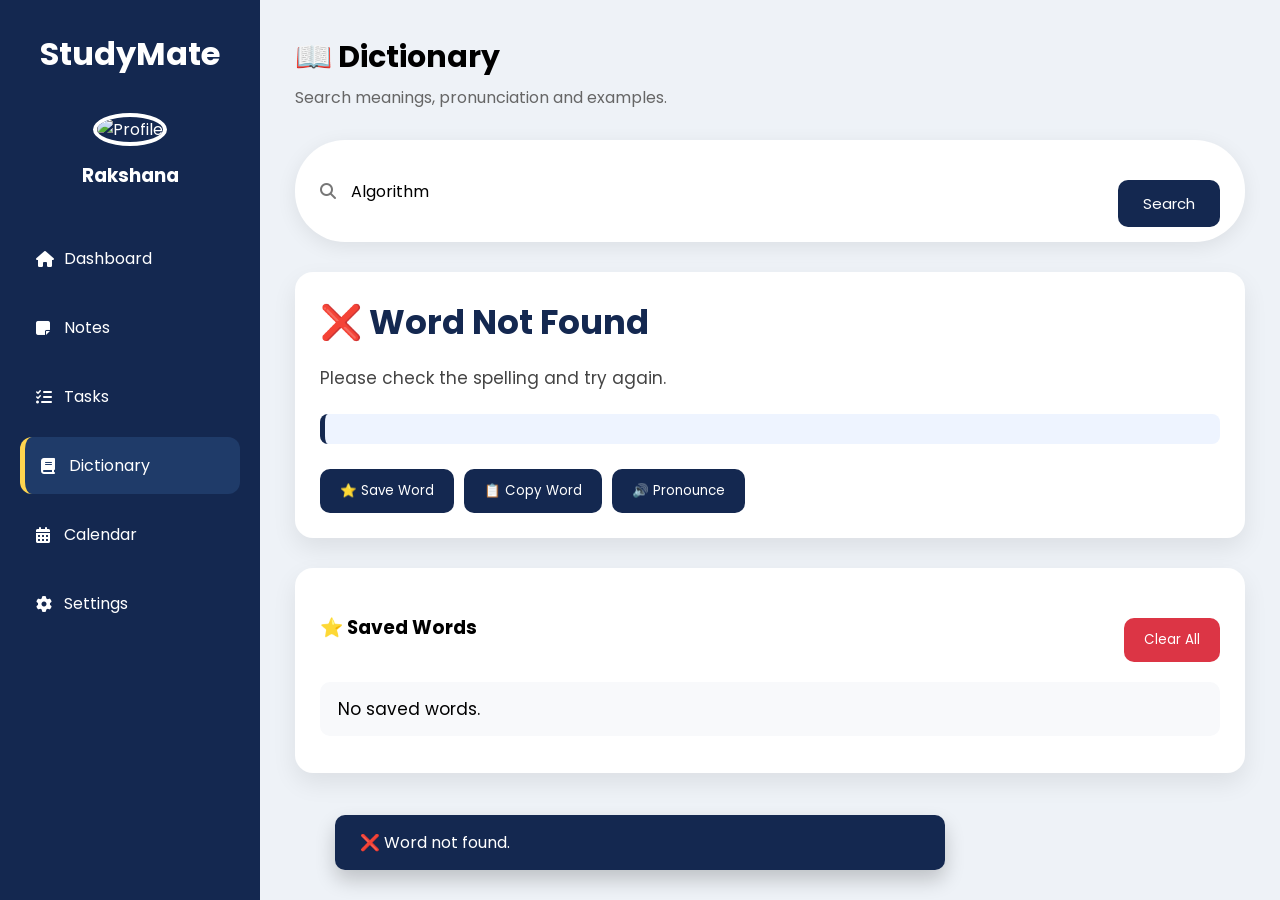
==== dictionary.html @ 5e3d6617 "Add files via upload" ====
<!DOCTYPE html>
<html lang="en">

<head>

    <meta charset="UTF-8">

    <meta name="viewport" content="width=device-width, initial-scale=1.0">

    <title>StudyMate - Dictionary</title>

    <!-- CSS -->
    <link rel="stylesheet" href="style.css">
<link rel="stylesheet" href="dictionary.css">

    <!-- Google Font -->
    <link href="https://fonts.googleapis.com/css2?family=Poppins:wght@300;400;500;600;700&display=swap"
        rel="stylesheet">

    <!-- Font Awesome -->
    <link rel="stylesheet"
        href="https://cdnjs.cloudflare.com/ajax/libs/font-awesome/6.6.0/css/all.min.css">

</head>

<body>

    <div class="container">

        <!-- ================= Sidebar ================= -->

        <aside class="sidebar">

            <h1 class="logo">StudyMate</h1>

            <div class="profile">

                <img src="assets/profile.jpg" alt="Profile">

                <h3>Rakshana</h3>

            </div>

            <nav>

                <ul>

                    <li>
                        <a href="index.html">
                            <i class="fa-solid fa-house"></i>
                            Dashboard
                        </a>
                    </li>

                    <li>
                        <a href="notes.html">
                            <i class="fa-solid fa-note-sticky"></i>
                            Notes
                        </a>
                    </li>

                    <li>
                        <a href="tasks.html">
                            <i class="fa-solid fa-list-check"></i>
                            Tasks
                        </a>
                    </li>

                    <li class="active">
                        <a href="dictionary.html">
                            <i class="fa-solid fa-book"></i>
                            Dictionary
                        </a>
                    </li>

                    <li>
                        <a href="calendar.html">
                            <i class="fa-solid fa-calendar-days"></i>
                            Calendar
                        </a>
                    </li>

                    <li>
                        <a href="settings.html">
                            <i class="fa-solid fa-gear"></i>
                            Settings
                        </a>
                    </li>

                </ul>

            </nav>

        </aside>

        <!-- ================= Main Content ================= -->

        <main class="main">

            <!-- Header -->

            <header>

                <div>

                    <h2>📖 Dictionary</h2>

                    <p>Search meanings, pronunciation and examples.</p>

                </div>

            </header>

            <!-- Search -->

            <div class="search-box">

                <i class="fa-solid fa-magnifying-glass"></i>

                <input
                    type="text"
                    id="wordInput"
                    placeholder="Search any English word..."
                    autocomplete="off">

                <button id="searchBtn" class="save-btn">
                    Search
                </button>

            </div>

            <!-- Dictionary Result -->

            <section class="card" style="margin-top:30px;">

                <h2 id="word" class="word">
                    Welcome 👋
                </h2>

                <p id="phonetic" style="color:#777;margin:10px 0;">
                    Search a word to begin.
                </p>

                <h4 id="partOfSpeech"></h4>

                <p id="meaning" class="meaning">
                    Enter any English word in the search box above.
                </p>

                <p id="example"
                    style="margin-top:20px;font-style:italic;color:#555;">
                </p>

                <button id="saveWord" class="save-btn">
                    ⭐ Save Word
                </button>

            </section>

            <!-- Saved Words -->

            <section class="card" style="margin-top:30px;">

                <div class="card-header">

                    <h3>⭐ Saved Words</h3>

                    <button id="clearWords" class="save-btn">
                        Clear All
                    </button>

                </div>

                <ul
                    id="savedWordsList"
                    class="notes-list">

                    <li>No saved words.</li>

                </ul>

            </section>

        </main>

    </div>

    <!-- Toast -->

    <div id="toast" class="toast"></div>

    <!-- JavaScript -->

    <script src="dictionary.js"></script>

</body>

</html>
---- style.css ----
* {
    margin: 0;
    padding: 0;
    box-sizing: border-box;
    font-family: 'Poppins', sans-serif;
}

body {
    animation: fadeIn .6s;
    background: #eef2f7;
}

@keyframes fadeIn {

    from {

        opacity: 0;

        transform: translateY(20px);

    }

    to {

        opacity: 1;

        transform: translateY(0);

    }

}

.container {
    display: flex;
    min-height: 100vh;
}

/* Sidebar */

.sidebar {
    width: 260px;
    background: #142850;
    color: white;
    padding: 30px 20px;
}

.logo {
    text-align: center;
    margin-bottom: 35px;
    font-size: 32px;
}

.profile {
    text-align: center;
    margin-bottom: 40px;
}

.profile img {
    width: 120px;
    height: 120px;
    border-radius: 50%;
    object-fit: cover;
    border: 4px solid white;
}

.profile h3 {
    margin-top: 15px;
}

nav ul {
    list-style: none;
}
/* Navigation Links */

nav li a{
    text-decoration:none;
    color:white;
    display:flex;
    align-items:center;
    width:100%;
    height:100%;
}

nav li a i{
    width:28px;
}
nav li {
    padding: 16px;
    margin-bottom: 12px;
    border-radius: 12px;
    cursor: pointer;
    transition: .3s;
}

nav li:hover{
    background:#1f3b69;
    border-left:5px solid #FFD54F;
    transform:translateX(5px);
}

nav li i {
    width: 28px;
}
nav li a{
    text-decoration:none;
    color:white;
    display:flex;
    align-items:center;
    width:100%;
    height:100%;
    transition:.3s;
}
.active{
    background:#1f3b69;
    border-left:5px solid #FFD54F;
}

/* Main */

.main {
    flex: 1;
    padding: 35px;
}

/* Header */

header {
    display: flex;
    justify-content: space-between;
    align-items: center;
}

header h2 {
    font-size: 30px;
}

header p {
    color: #666;
    margin-top: 5px;
}

.header-right {
    display: flex;
    align-items: center;
    gap: 25px;
}

.date {
    font-size: 20px;
    font-weight: 600;
}

.bell{
    font-size:24px;
    cursor:pointer;
    transition:.3s;
}

.bell:hover{
    color:#FFD54F;
    transform:scale(1.1);
}
/* Search */

.search-box {
    margin-top: 30px;
    display: flex;
    align-items: center;
    background: white;
    border-radius: 50px;
    padding: 15px 25px;
    transition: .3s;
    box-shadow: 0 5px 20px rgba(0, 0, 0, .08);
}
.search-box:focus-within{
    border:2px solid #142850;
}
.search-box:hover {

    box-shadow: 0 12px 30px rgba(20, 40, 80, .18);

}

.search-box i {
    color: #777;
}

.search-box input {
    width: 100%;
    background: none;
    border: none;
    outline: none;
    margin-left: 15px;
    font-size: 16px;
}

::-webkit-scrollbar {

    width: 10px;

}

::-webkit-scrollbar-thumb {

    background: #142850;

    border-radius: 20px;

}

::-webkit-scrollbar-track {

    background: #eef2f7;

}

.active {

    background: #1f3b69;

    border-left: 5px solid #FFD54F;

}

/* Stats */

.stats {
    margin-top: 30px;
    display: grid;
    grid-template-columns: repeat(4, 1fr);
    gap: 25px;
}

.card {

    background: white;

    border-radius: 18px;

    padding: 25px;

    box-shadow: 0 10px 25px rgba(0, 0, 0, .08);

    transition: .3s;

}

.card:hover {

    transform: translateY(-6px);

    box-shadow: 0 20px 35px rgba(0, 0, 0, .12);

}

.stat-card {
    text-align: center;
}

.stat-card i {
    font-size: 30px;
    color: #142850;
    margin-bottom: 15px;
}

.stat-card h3 {
    font-size: 30px;
}

.stat-card p {
    color: #777;
}

/* Dashboard Grid */

.dashboard-grid {

    margin-top: 35px;

    display: grid;

    grid-template-columns: repeat(2, 1fr);

    gap: 25px;

}

.dashboard-card {

    min-height: 260px;

}
.notification{
    position:relative;
}

.badge{
    position:absolute;
    top:-5px;
    right:-5px;
    width:18px;
    height:18px;
    border-radius:50%;
    background:red;
    color:white;
    font-size:11px;
    display:flex;
    align-items:center;
    justify-content:center;
}
/* Card Header */

.card-header {

    display: flex;

    justify-content: space-between;

    align-items: center;

    margin-bottom: 20px;

}

.card-header a {

    text-decoration: none;

    color: #142850;

    font-size: 14px;

    font-weight: 600;

}
.card-header a:hover{
    text-decoration:underline;
}
/* Lists */

.task-list,
.notes-list {

    list-style: none;

}

.task-list li,
.notes-list li {

    margin: 18px 0;

    font-size: 17px;

}

.notes-list i {

    color: #142850;

    margin-right: 10px;

}

/* Word */

.word {

    color: #142850;

    margin-bottom: 15px;

}

.meaning {

    color: #666;

    line-height: 1.7;

}

.save-btn {

    margin-top: 25px;

    padding: 12px 20px;

    border: none;

    background: #142850;

    color: white;
    transition: .3s;
    border-radius: 10px;

    cursor: pointer;

}

.save-btn:hover {

    background: #204b8d;

    transform: scale(1.05);

}

/* Deadlines */

.deadline {

    margin: 20px 0;

}

.deadline h4 {

    color: #142850;

}

.deadline span {

    color: #777;

    font-size: 14px;

}

/* Progress */

.progress-card {

    margin-top: 30px;

}

.progress-bar {

    width: 100%;

    height: 15px;

    background: #dfe6ee;

    border-radius: 20px;

    overflow: hidden;

    margin: 25px 0;

}

.progress-fill{
    width:80%;
    height:100%;
    background:#142850;
    animation:fillBar 1.5s ease;
}

@keyframes fillBar{

    from{
        width:0;
    }

    to{
        width:80%;
    }

}

.progress-stats {

    display: grid;

    grid-template-columns: repeat(4, 1fr);

    text-align: center;

}

.progress-stats p {

    color: #777;

}

/* Floating Button */

.fab {

    position: fixed;

    bottom: 30px;

    right: 30px;

    width: 65px;

    height: 65px;

    border: none;

    border-radius: 50%;

    background: #142850;

    color: white;

    font-size: 22px;

    cursor: pointer;

    box-shadow: 0 10px 25px rgba(0, 0, 0, .25);

    transition: .3s;

}

.fab:hover{
    background:#204b8d;
    transform:rotate(90deg) scale(1.1);
}
.toast{

position:fixed;

bottom:30px;

left:50%;

transform:translateX(-50%);

background:#142850;

color:white;

padding:15px 25px;

border-radius:12px;

opacity:0;

transition:.4s;

}
/* ==========================
   Tablet (≤1024px)
========================== */

@media (max-width:1024px) {

    .stats {
        grid-template-columns: repeat(2, 1fr);
    }

    .dashboard-grid {
        grid-template-columns: 1fr;
    }

    .progress-stats {
        grid-template-columns: repeat(2, 1fr);
        gap: 20px;
    }

}

/* ==========================
   Mobile (≤768px)
========================== */

@media (max-width:768px) {

    .container {
        flex-direction: column;
    }
.sidebar{
    position:sticky;
    top:0;
    z-index:100;
}
    .sidebar {
        width: 100%;
        padding: 20px;
    }

    nav ul {
        display: flex;
        justify-content: space-around;
        flex-wrap: wrap;
    }

    nav li {
        margin: 8px;
    }

    .main {
        padding: 20px;
    }

    header {
        flex-direction: column;
        align-items: flex-start;
        gap: 15px;
    }

    .stats {
        grid-template-columns: 1fr;
    }

    .dashboard-grid {
        grid-template-columns: 1fr;
    }

    .progress-stats {
        grid-template-columns: repeat(2, 1fr);
    }

}
---- dictionary.css ----
/* ======================================
   Dictionary Page
====================================== */

.dictionary-container{
    width:100%;
}

/* Search Button */

#searchBtn{
    margin-left:15px;
    padding:12px 25px;
    border:none;
    border-radius:10px;
    background:#142850;
    color:#fff;
    cursor:pointer;
    font-size:15px;
    transition:.3s;
}

#searchBtn:hover{
    background:#204b8d;
}

/* Result Card */

.dictionary-card{
    margin-top:30px;
}

.word{
    font-size:34px;
    color:#142850;
    margin-bottom:10px;
}

#phonetic{
    color:#666;
    font-size:18px;
    margin-bottom:15px;
}

#partOfSpeech{
    color:#204b8d;
    font-size:18px;
    margin-bottom:15px;
    text-transform:capitalize;
}

.meaning{
    color:#444;
    line-height:1.8;
    font-size:17px;
}

#example{
    margin-top:20px;
    padding:15px;
    background:#eef4ff;
    border-left:5px solid #142850;
    border-radius:8px;
    color:#555;
    font-style:italic;
}

/* Save Button */

#saveWord{
    margin-top:25px;
}

/* Saved Words */

.saved-card{
    margin-top:30px;
}

#savedWordsList{
    list-style:none;
    margin-top:20px;
}

#savedWordsList li{
    display:flex;
    justify-content:space-between;
    align-items:center;
    padding:14px 18px;
    margin-bottom:12px;
    background:#f8f9fb;
    border-radius:10px;
    transition:.3s;
}

#savedWordsList li:hover{
    background:#eef2f7;
    transform:translateX(5px);
}

.saved-word{
    display:flex;
    align-items:center;
    gap:12px;
    font-size:17px;
    font-weight:500;
}

.saved-word i{
    color:#142850;
}

/* Delete Button */

.delete-btn{
    border:none;
    background:#ff4d4d;
    color:white;
    padding:8px 14px;
    border-radius:8px;
    cursor:pointer;
    transition:.3s;
}

.delete-btn:hover{
    background:#d93636;
}

/* Clear Button */

#clearWords{
    background:#dc3545;
}

#clearWords:hover{
    background:#b52a37;
}

/* Loading */

.loading{
    text-align:center;
    color:#666;
    padding:20px;
}

/* Error */

.error{
    color:#d93636;
    text-align:center;
    font-weight:600;
    padding:20px;
}

/* Toast */

.toast{
    position:fixed;
    bottom:30px;
    right:30px;
    background:#142850;
    color:white;
    padding:15px 25px;
    border-radius:10px;
    opacity:0;
    transition:.4s;
    pointer-events:none;
    box-shadow:0 10px 20px rgba(0,0,0,.2);
    z-index:1000;
}

/* Responsive */

@media(max-width:768px){

    .search-box{
        flex-direction:column;
        gap:15px;
    }

    #searchBtn{
        width:100%;
        margin-left:0;
    }

    .word{
        font-size:28px;
    }

    #savedWordsList li{
        flex-direction:column;
        align-items:flex-start;
        gap:15px;
    }

    .delete-btn{
        width:100%;
    }

}
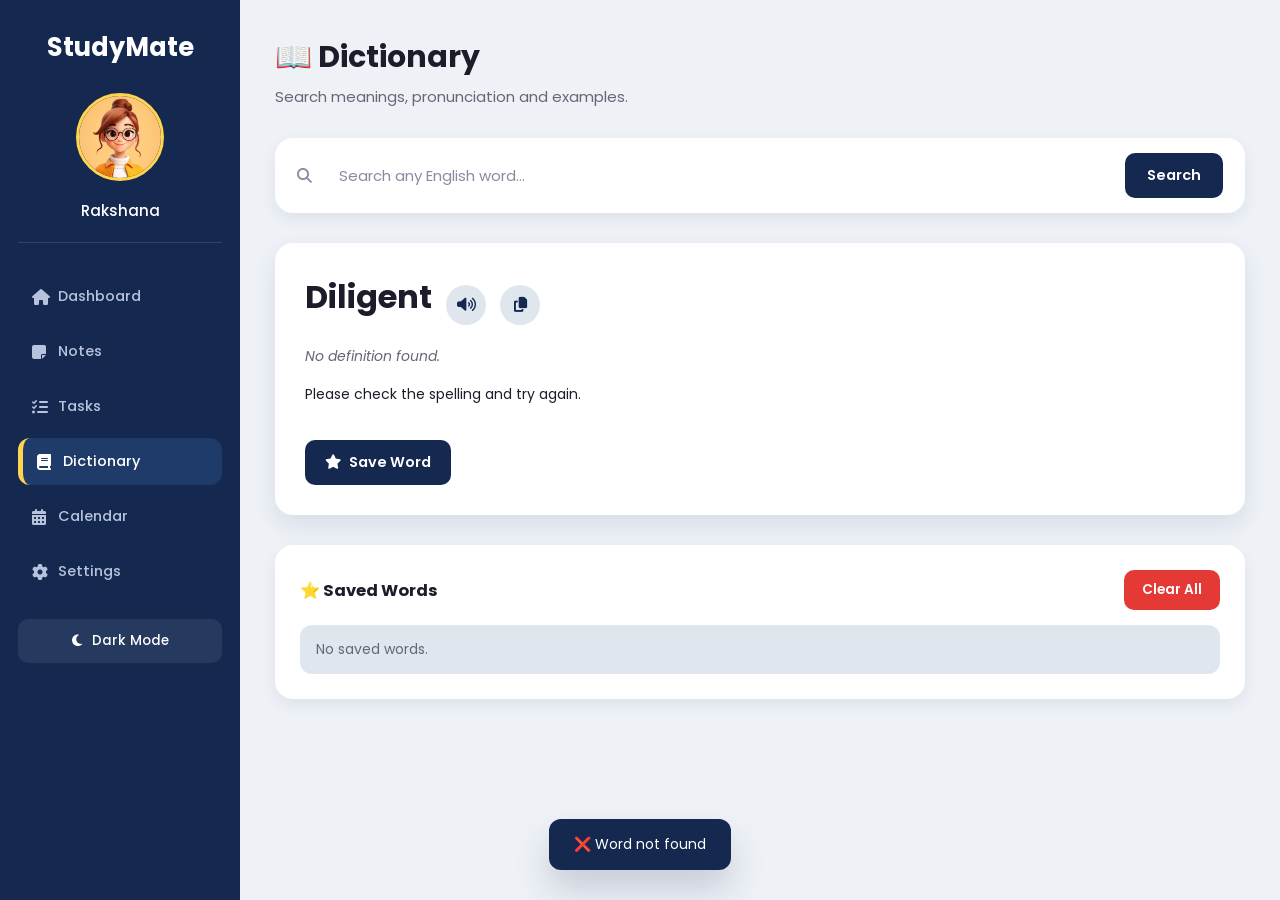
==== commit af9b49b2: "Add files via upload" ====
--- a/dictionary.html
+++ b/dictionary.html
@@ -3,119 +3,138 @@
 
 <head>
 
-    <meta charset="UTF-8">
-
-    <meta name="viewport" content="width=device-width, initial-scale=1.0">
-
-    <title>StudyMate - Dictionary</title>
-
-    <!-- CSS -->
-    <link rel="stylesheet" href="style.css">
+<meta charset="UTF-8">
+<meta name="viewport"
+content="width=device-width, initial-scale=1.0">
+
+<title>StudyMate Dictionary</title>
+
+<link rel="stylesheet" href="style.css">
+
 <link rel="stylesheet" href="dictionary.css">
 
-    <!-- Google Font -->
-    <link href="https://fonts.googleapis.com/css2?family=Poppins:wght@300;400;500;600;700&display=swap"
-        rel="stylesheet">
-
-    <!-- Font Awesome -->
-    <link rel="stylesheet"
-        href="https://cdnjs.cloudflare.com/ajax/libs/font-awesome/6.6.0/css/all.min.css">
+<link href="https://fonts.googleapis.com/css2?family=Poppins:wght@300;400;500;600;700&display=swap" rel="stylesheet">
+
+<link rel="stylesheet"
+href="https://cdnjs.cloudflare.com/ajax/libs/font-awesome/6.6.0/css/all.min.css">
 
 </head>
 
 <body>
 
-    <div class="container">
-
-        <!-- ================= Sidebar ================= -->
-
-        <aside class="sidebar">
-
-            <h1 class="logo">StudyMate</h1>
-
-            <div class="profile">
-
-                <img src="assets/profile.jpg" alt="Profile">
-
-                <h3>Rakshana</h3>
-
-            </div>
-
-            <nav>
-
-                <ul>
-
-                    <li>
-                        <a href="index.html">
-                            <i class="fa-solid fa-house"></i>
-                            Dashboard
-                        </a>
-                    </li>
-
-                    <li>
-                        <a href="notes.html">
-                            <i class="fa-solid fa-note-sticky"></i>
-                            Notes
-                        </a>
-                    </li>
-
-                    <li>
-                        <a href="tasks.html">
-                            <i class="fa-solid fa-list-check"></i>
-                            Tasks
-                        </a>
-                    </li>
-
-                    <li class="active">
-                        <a href="dictionary.html">
-                            <i class="fa-solid fa-book"></i>
-                            Dictionary
-                        </a>
-                    </li>
-
-                    <li>
-                        <a href="calendar.html">
-                            <i class="fa-solid fa-calendar-days"></i>
-                            Calendar
-                        </a>
-                    </li>
-
-                    <li>
-                        <a href="settings.html">
-                            <i class="fa-solid fa-gear"></i>
-                            Settings
-                        </a>
-                    </li>
-
-                </ul>
-
-            </nav>
-
-        </aside>
-
-        <!-- ================= Main Content ================= -->
-
-        <main class="main">
-
-            <!-- Header -->
-
-            <header>
-
-                <div>
-
-                    <h2>📖 Dictionary</h2>
-
-                    <p>Search meanings, pronunciation and examples.</p>
-
-                </div>
-
-            </header>
-
-            <!-- Search -->
-
-            <div class="search-box">
-
-                <i class="fa-solid fa-magnifying-glass"></i>
+<!-- Skip link for keyboard users -->
+<a href="#mainContent" class="skip-link">Skip to main content</a>
+
+<!-- Hamburger menu button (visible on mobile/tablet only) -->
+<button id="hamburgerBtn" class="hamburger-btn" type="button"
+    aria-label="Toggle sidebar menu" aria-expanded="false" aria-controls="sidebar">
+    <span></span>
+    <span></span>
+    <span></span>
+</button>
+
+<!-- Dark overlay behind the sidebar on mobile/tablet -->
+<div id="overlay" class="overlay" aria-hidden="true"></div>
+
+<div class="container">
+
+    <!-- Sidebar -->
+
+    <aside class="sidebar" id="sidebar">
+
+        <h1 class="logo">StudyMate</h1>
+
+        <div class="profile">
+
+            <img src="profile.jpg" alt="Profile">
+
+            <h3>Rakshana</h3>
+
+        </div>
+
+        <nav aria-label="Primary">
+
+            <ul>
+
+                <li>
+                    <a href="index.html">
+                        <i class="fa-solid fa-house"></i>
+                        Dashboard
+                    </a>
+                </li>
+
+                <li>
+                    <a href="note.html">
+                        <i class="fa-solid fa-note-sticky"></i>
+                        Notes
+                    </a>
+                </li>
+
+                <li>
+                    <a href="tasks.html">
+                        <i class="fa-solid fa-list-check"></i>
+                        Tasks
+                    </a>
+                </li>
+
+                <li class="active">
+                    <a href="dictionary.html">
+                        <i class="fa-solid fa-book"></i>
+                        Dictionary
+                    </a>
+                </li>
+
+                <li>
+                    <a href="calender.html">
+                        <i class="fa-solid fa-calendar-days"></i>
+                        Calendar
+                    </a>
+                </li>
+
+                <li>
+                    <a href="settings.html">
+                        <i class="fa-solid fa-gear"></i>
+                        Settings
+                    </a>
+                </li>
+
+            </ul>
+
+        </nav>
+
+        <!-- Theme Toggle -->
+        <button id="themeToggleBtn" class="theme-toggle-btn" type="button" aria-pressed="false">
+            <i class="fa-solid fa-moon"></i>
+            <span>Dark Mode</span>
+        </button>
+
+    </aside>
+
+    <!-- Main -->
+
+    <main class="main" id="mainContent">
+
+        <header>
+
+            <div>
+
+                <h2>📖 Dictionary</h2>
+
+                <p>Search meanings, pronunciation and examples.</p>
+
+            </div>
+
+        </header>
+
+        <div class="search-container">
+
+            <!-- Search Box -->
+
+            <div class="search-box" role="search">
+
+                <i class="fa-solid fa-magnifying-glass" aria-hidden="true"></i>
+
+                <label for="wordInput" class="sr-only">Search any English word</label>
 
                 <input
                     type="text"
@@ -123,76 +142,85 @@
                     placeholder="Search any English word..."
                     autocomplete="off">
 
-                <button id="searchBtn" class="save-btn">
+                <button id="searchBtn" class="search-btn" type="button">
                     Search
                 </button>
 
             </div>
 
-            <!-- Dictionary Result -->
-
-            <section class="card" style="margin-top:30px;">
+        </div>
+
+        <!-- Dictionary Result -->
+
+        <div class="result-card">
+
+            <div class="word-row">
 
                 <h2 id="word" class="word">
                     Welcome 👋
                 </h2>
 
-                <p id="phonetic" style="color:#777;margin:10px 0;">
-                    Search a word to begin.
-                </p>
-
-                <h4 id="partOfSpeech"></h4>
-
-                <p id="meaning" class="meaning">
-                    Enter any English word in the search box above.
-                </p>
-
-                <p id="example"
-                    style="margin-top:20px;font-style:italic;color:#555;">
-                </p>
-
-                <button id="saveWord" class="save-btn">
-                    ⭐ Save Word
-                </button>
-
-            </section>
-
-            <!-- Saved Words -->
-
-            <section class="card" style="margin-top:30px;">
-
-                <div class="card-header">
-
-                    <h3>⭐ Saved Words</h3>
-
-                    <button id="clearWords" class="save-btn">
-                        Clear All
-                    </button>
-
-                </div>
-
-                <ul
-                    id="savedWordsList"
-                    class="notes-list">
-
-                    <li>No saved words.</li>
-
-                </ul>
-
-            </section>
-
-        </main>
-
-    </div>
-
-    <!-- Toast -->
-
-    <div id="toast" class="toast"></div>
-
-    <!-- JavaScript -->
-
-    <script src="dictionary.js"></script>
-
+                <button id="pronounceBtn" class="icon-btn" type="button" aria-label="Pronounce word">
+                    <i class="fa-solid fa-volume-high"></i>
+                </button>
+
+                <button id="copyBtn" class="icon-btn" type="button" aria-label="Copy word">
+                    <i class="fa-solid fa-copy"></i>
+                </button>
+
+            </div>
+
+            <p id="phonetic" class="phonetic">
+                Search a word to begin.
+            </p>
+
+            <h4 id="partOfSpeech" class="part-of-speech"></h4>
+
+            <p id="meaning" class="meaning">
+                Enter any English word in the search box above.
+            </p>
+
+            <p id="example" class="example">
+            </p>
+
+            <button id="saveWord" class="save-btn" type="button">
+                <i class="fa-solid fa-star"></i>
+                Save Word
+            </button>
+
+        </div>
+
+        <!-- Saved Words -->
+
+        <div class="saved-card">
+
+            <div class="saved-header">
+
+                <h3>⭐ Saved Words</h3>
+
+                <button id="clearWords" class="clear-btn" type="button">
+                    Clear All
+                </button>
+
+            </div>
+
+            <ul id="savedWordsList" class="saved-list">
+
+                <li>No saved words.</li>
+
+            </ul>
+
+        </div>
+
+    </main>
+
+</div>
+
+<div id="toast" class="toast"></div>
+
+<script src="sidebar.js"></script>
+<script src="dictionary.js"></script>
 </body>
 
+
 </html>
--- a/style.css
+++ b/style.css
@@ -1,621 +1,741 @@
+/* =========================================================
+   STUDYMATE — DASHBOARD STYLESHEET (style.css)
+
+   Sections:
+   1. CSS Variables (Light & Dark themes)
+   2. Base / Reset
+   3. Sidebar (fixed desktop / slide-in mobile)
+   4. Hamburger Button
+   5. Overlay
+   6. Main Layout & Header
+   7. Search Box
+   8. Cards / Stats / Dashboard Grid
+   9. Lists, Word of the Day, Deadlines, Progress
+   10. Floating Button & Toast
+   11. Responsive Breakpoints
+   12. Accessibility
+   ========================================================= */
+
+/* ---------- 1. CSS VARIABLES ---------- */
+:root {
+  --color-primary: #142850;
+  --color-primary-hover: #1f3b69;
+  --color-primary-light: #e7ebf3;
+  --color-accent: #FFD54F;
+  --color-danger: #E53935;
+
+  --bg-body: #eef2f7;
+  --bg-sidebar: #142850;
+  --bg-card: #ffffff;
+  --bg-hover: #e2e7f0;
+  --bg-progress-track: #dfe6ee;
+  --bg-overlay: rgba(10, 15, 30, 0.55);
+
+  --text-primary: #1c1c2b;
+  --text-secondary: #666677;
+  --text-muted: #8a8aa0;
+  --text-sidebar-muted: #b7c2dc;
+
+  --border-color: #e3e7ee;
+  --shadow-sm: 0 6px 15px rgba(20, 40, 80, 0.08);
+  --shadow-md: 0 10px 25px rgba(20, 40, 80, 0.1);
+  --shadow-lg: 0 20px 35px rgba(20, 40, 80, 0.18);
+
+  --sidebar-width: 240px;
+  --radius-sm: 10px;
+  --radius-md: 12px;
+  --radius-lg: 18px;
+  --radius-pill: 50px;
+
+  --transition-fast: 0.2s ease;
+  --transition-base: 0.3s ease;
+  --transition-slow: 0.4s cubic-bezier(0.4, 0, 0.2, 1);
+
+  --font-body: 'Poppins', sans-serif;
+}
+
+[data-theme="dark"] {
+  --bg-body: #0f1524;
+  --bg-sidebar: #0c1830;
+  --bg-card: #171f33;
+  --bg-hover: #232c47;
+  --bg-progress-track: #232c47;
+  --bg-overlay: rgba(0, 0, 0, 0.7);
+
+  --text-primary: #eef1f8;
+  --text-secondary: #b0b6cc;
+  --text-muted: #7a80a0;
+  --text-sidebar-muted: #8a9bc4;
+
+  --border-color: #262f4a;
+  --shadow-sm: 0 6px 15px rgba(0, 0, 0, 0.35);
+  --shadow-md: 0 10px 25px rgba(0, 0, 0, 0.4);
+  --shadow-lg: 0 20px 35px rgba(0, 0, 0, 0.55);
+
+  --color-primary-light: #1b2340;
+}
+
+/* ---------- 2. BASE / RESET ---------- */
 * {
-    margin: 0;
-    padding: 0;
-    box-sizing: border-box;
-    font-family: 'Poppins', sans-serif;
+  margin: 0;
+  padding: 0;
+  box-sizing: border-box;
+  font-family: var(--font-body);
+}
+
+html {
+  scroll-behavior: smooth;
 }
 
 body {
-    animation: fadeIn .6s;
-    background: #eef2f7;
+  animation: fadeIn 0.6s ease;
+  background: var(--bg-body);
+  color: var(--text-primary);
+  font-size: clamp(14px, 1vw, 16px);
+  transition: background-color var(--transition-base), color var(--transition-base);
 }
 
 @keyframes fadeIn {
-
-    from {
-
-        opacity: 0;
-
-        transform: translateY(20px);
-
-    }
-
-    to {
-
-        opacity: 1;
-
-        transform: translateY(0);
-
-    }
-
+  from { opacity: 0; transform: translateY(20px); }
+  to { opacity: 1; transform: translateY(0); }
+}
+
+.sr-only {
+  position: absolute;
+  width: 1px;
+  height: 1px;
+  overflow: hidden;
+  clip: rect(0 0 0 0);
+  white-space: nowrap;
+}
+
+.skip-link {
+  position: absolute;
+  top: -60px;
+  left: 10px;
+  background: var(--color-primary);
+  color: #fff;
+  padding: 10px 18px;
+  border-radius: var(--radius-sm);
+  z-index: 200;
+  transition: top var(--transition-fast);
+}
+
+.skip-link:focus {
+  top: 10px;
+}
+
+a:focus-visible,
+button:focus-visible,
+input:focus-visible {
+  outline: 3px solid var(--color-accent);
+  outline-offset: 2px;
+  border-radius: var(--radius-sm);
 }
 
 .container {
-    display: flex;
-    min-height: 100vh;
-}
-
-/* Sidebar */
-
+  display: flex;
+  min-height: 100vh;
+}
+
+/* ---------- 3. SIDEBAR ---------- */
 .sidebar {
-    width: 260px;
-    background: #142850;
-    color: white;
-    padding: 30px 20px;
+  position: fixed;
+  top: 0;
+  left: 0;
+  width: var(--sidebar-width);
+  height: 100vh;
+  background: var(--bg-sidebar);
+  color: white;
+  padding: 28px 18px;
+  overflow-y: auto;
+  z-index: 60;
+  transition: transform var(--transition-slow), background-color var(--transition-base);
 }
 
 .logo {
-    text-align: center;
-    margin-bottom: 35px;
-    font-size: 32px;
+  text-align: center;
+  margin-bottom: 26px;
+  font-size: clamp(22px, 2vw, 28px);
+  font-weight: 700;
 }
 
 .profile {
-    text-align: center;
-    margin-bottom: 40px;
+  text-align: center;
+  margin-bottom: 30px;
+  padding-bottom: 20px;
+  border-bottom: 1px solid rgba(255, 255, 255, 0.12);
 }
 
 .profile img {
-    width: 120px;
-    height: 120px;
-    border-radius: 50%;
-    object-fit: cover;
-    border: 4px solid white;
+  width: 88px;
+  height: 88px;
+  border-radius: 50%;
+  object-fit: cover;
+  border: 3px solid var(--color-accent);
+  margin: 0 auto;
 }
 
 .profile h3 {
-    margin-top: 15px;
+  margin-top: 12px;
+  font-size: 15px;
+  font-weight: 500;
 }
 
 nav ul {
-    list-style: none;
-}
-/* Navigation Links */
-
-nav li a{
-    text-decoration:none;
-    color:white;
-    display:flex;
-    align-items:center;
-    width:100%;
-    height:100%;
-}
-
-nav li a i{
-    width:28px;
-}
+  list-style: none;
+}
+
 nav li {
-    padding: 16px;
-    margin-bottom: 12px;
-    border-radius: 12px;
-    cursor: pointer;
-    transition: .3s;
-}
-
-nav li:hover{
-    background:#1f3b69;
-    border-left:5px solid #FFD54F;
-    transform:translateX(5px);
-}
-
-nav li i {
-    width: 28px;
-}
-nav li a{
-    text-decoration:none;
-    color:white;
-    display:flex;
-    align-items:center;
-    width:100%;
-    height:100%;
-    transition:.3s;
-}
-.active{
-    background:#1f3b69;
-    border-left:5px solid #FFD54F;
-}
-
-/* Main */
-
+  padding: 0;
+  margin-bottom: 8px;
+  border-radius: 12px;
+  cursor: pointer;
+  transition: var(--transition-fast);
+}
+
+nav li a {
+  text-decoration: none;
+  color: var(--text-sidebar-muted);
+  display: flex;
+  align-items: center;
+  width: 100%;
+  height: 100%;
+  padding: 13px 14px;
+  border-radius: 12px;
+  font-size: 14.5px;
+  font-weight: 500;
+  transition: var(--transition-fast);
+}
+
+nav li a i {
+  width: 26px;
+  font-size: 16px;
+}
+
+nav li:hover {
+  background: var(--color-primary-hover);
+  transform: translateX(6px);
+}
+
+nav li:hover a {
+  color: #fff;
+}
+
+nav li.active {
+  background: var(--color-primary-hover);
+  border-left: 5px solid var(--color-accent);
+}
+
+nav li.active a {
+  color: #fff;
+}
+
+/* Theme toggle button — sits at the bottom of the sidebar */
+.theme-toggle-btn {
+  width: 100%;
+  display: flex;
+  align-items: center;
+  justify-content: center;
+  gap: 10px;
+  margin-top: 24px;
+  padding: 12px;
+  border: none;
+  border-radius: var(--radius-sm);
+  background: rgba(255, 255, 255, 0.08);
+  color: #fff;
+  font-family: inherit;
+  font-size: 13.5px;
+  font-weight: 500;
+  cursor: pointer;
+  transition: background-color var(--transition-fast), transform var(--transition-fast);
+}
+
+.theme-toggle-btn:hover {
+  background: rgba(255, 255, 255, 0.18);
+  transform: translateY(-2px);
+}
+
+/* ---------- 4. HAMBURGER BUTTON ---------- */
+.hamburger-btn {
+  display: none;
+  position: fixed;
+  top: 18px;
+  left: 18px;
+  flex-direction: column;
+  justify-content: center;
+  gap: 5px;
+  width: 44px;
+  height: 44px;
+  border: none;
+  border-radius: var(--radius-sm);
+  background: var(--bg-card);
+  box-shadow: var(--shadow-sm);
+  cursor: pointer;
+  z-index: 70;
+  transition: background-color var(--transition-fast);
+}
+
+.hamburger-btn:hover {
+  background: var(--bg-hover);
+}
+
+.hamburger-btn span {
+  display: block;
+  width: 20px;
+  height: 2px;
+  margin: 0 auto;
+  background-color: var(--text-primary);
+  transition: transform var(--transition-fast), opacity var(--transition-fast);
+}
+
+.hamburger-btn.open span:nth-child(1) { transform: translateY(7px) rotate(45deg); }
+.hamburger-btn.open span:nth-child(2) { opacity: 0; }
+.hamburger-btn.open span:nth-child(3) { transform: translateY(-7px) rotate(-45deg); }
+
+/* ---------- 5. OVERLAY ---------- */
+.overlay {
+  position: fixed;
+  inset: 0;
+  background: var(--bg-overlay);
+  opacity: 0;
+  visibility: hidden;
+  transition: opacity var(--transition-base), visibility var(--transition-base);
+  z-index: 55;
+}
+
+.overlay.active {
+  opacity: 1;
+  visibility: visible;
+}
+
+/* ---------- 6. MAIN LAYOUT & HEADER ---------- */
 .main {
-    flex: 1;
-    padding: 35px;
-}
-
-/* Header */
+  flex: 1;
+  margin-left: var(--sidebar-width);
+  padding: 35px;
+  transition: margin-left var(--transition-base);
+}
 
 header {
-    display: flex;
-    justify-content: space-between;
-    align-items: center;
+  display: flex;
+  justify-content: space-between;
+  align-items: center;
 }
 
 header h2 {
-    font-size: 30px;
+  font-size: clamp(24px, 3vw, 30px);
+  color: var(--text-primary);
 }
 
 header p {
-    color: #666;
-    margin-top: 5px;
+  color: var(--text-secondary);
+  margin-top: 5px;
+  font-size: clamp(13px, 1.2vw, 15px);
 }
 
 .header-right {
-    display: flex;
-    align-items: center;
-    gap: 25px;
+  display: flex;
+  align-items: center;
+  gap: 25px;
 }
 
 .date {
-    font-size: 20px;
-    font-weight: 600;
-}
-
-.bell{
-    font-size:24px;
-    cursor:pointer;
-    transition:.3s;
-}
-
-.bell:hover{
-    color:#FFD54F;
-    transform:scale(1.1);
-}
-/* Search */
-
+  font-size: clamp(15px, 1.6vw, 20px);
+  font-weight: 600;
+  color: var(--text-primary);
+}
+
+.bell {
+  font-size: 24px;
+  color: var(--text-primary);
+  cursor: pointer;
+  transition: var(--transition-fast);
+}
+
+.bell:hover {
+  color: var(--color-accent);
+  transform: scale(1.1);
+}
+
+.notification {
+  position: relative;
+}
+
+.badge {
+  position: absolute;
+  top: -5px;
+  right: -5px;
+  width: 18px;
+  height: 18px;
+  border-radius: 50%;
+  background: var(--color-danger);
+  color: white;
+  font-size: 11px;
+  display: flex;
+  align-items: center;
+  justify-content: center;
+}
+
+/* ---------- 7. SEARCH BOX ---------- */
 .search-box {
-    margin-top: 30px;
-    display: flex;
-    align-items: center;
-    background: white;
-    border-radius: 50px;
-    padding: 15px 25px;
-    transition: .3s;
-    box-shadow: 0 5px 20px rgba(0, 0, 0, .08);
-}
-.search-box:focus-within{
-    border:2px solid #142850;
-}
+  margin-top: 30px;
+  display: flex;
+  align-items: center;
+  background: var(--bg-card);
+  border-radius: var(--radius-pill);
+  padding: 15px 25px;
+  transition: box-shadow var(--transition-fast), background-color var(--transition-base);
+  box-shadow: var(--shadow-sm);
+}
+
+.search-box:focus-within {
+  box-shadow: 0 0 0 3px var(--color-primary-light), var(--shadow-sm);
+}
+
 .search-box:hover {
-
-    box-shadow: 0 12px 30px rgba(20, 40, 80, .18);
-
+  box-shadow: var(--shadow-md);
 }
 
 .search-box i {
-    color: #777;
+  color: var(--text-muted);
 }
 
 .search-box input {
-    width: 100%;
-    background: none;
-    border: none;
-    outline: none;
-    margin-left: 15px;
-    font-size: 16px;
-}
-
-::-webkit-scrollbar {
-
-    width: 10px;
-
-}
-
-::-webkit-scrollbar-thumb {
-
-    background: #142850;
-
-    border-radius: 20px;
-
-}
-
-::-webkit-scrollbar-track {
-
-    background: #eef2f7;
-
-}
-
-.active {
-
-    background: #1f3b69;
-
-    border-left: 5px solid #FFD54F;
-
-}
-
-/* Stats */
-
+  width: 100%;
+  background: none;
+  border: none;
+  outline: none;
+  margin-left: 15px;
+  font-size: 15px;
+  font-family: inherit;
+  color: var(--text-primary);
+}
+
+.search-box input::placeholder {
+  color: var(--text-muted);
+}
+
+/* ---------- 8. CARDS / STATS / DASHBOARD GRID ---------- */
 .stats {
-    margin-top: 30px;
-    display: grid;
-    grid-template-columns: repeat(4, 1fr);
-    gap: 25px;
+  margin-top: 30px;
+  display: grid;
+  grid-template-columns: repeat(4, 1fr);
+  gap: 25px;
 }
 
 .card {
-
-    background: white;
-
-    border-radius: 18px;
-
-    padding: 25px;
-
-    box-shadow: 0 10px 25px rgba(0, 0, 0, .08);
-
-    transition: .3s;
-
+  background: var(--bg-card);
+  border-radius: var(--radius-lg);
+  padding: 25px;
+  box-shadow: var(--shadow-sm);
+  transition: transform var(--transition-fast), box-shadow var(--transition-fast), background-color var(--transition-base);
 }
 
 .card:hover {
-
-    transform: translateY(-6px);
-
-    box-shadow: 0 20px 35px rgba(0, 0, 0, .12);
-
+  transform: translateY(-6px);
+  box-shadow: var(--shadow-md);
 }
 
 .stat-card {
-    text-align: center;
+  text-align: center;
 }
 
 .stat-card i {
-    font-size: 30px;
-    color: #142850;
-    margin-bottom: 15px;
+  font-size: 30px;
+  color: var(--color-primary);
+  margin-bottom: 15px;
+}
+
+[data-theme="dark"] .stat-card i {
+  color: var(--color-accent);
 }
 
 .stat-card h3 {
-    font-size: 30px;
+  font-size: clamp(22px, 2.5vw, 30px);
+  color: var(--text-primary);
 }
 
 .stat-card p {
-    color: #777;
-}
-
-/* Dashboard Grid */
+  color: var(--text-muted);
+}
 
 .dashboard-grid {
-
-    margin-top: 35px;
-
-    display: grid;
-
-    grid-template-columns: repeat(2, 1fr);
-
-    gap: 25px;
-
+  margin-top: 35px;
+  display: grid;
+  grid-template-columns: repeat(2, 1fr);
+  gap: 25px;
 }
 
 .dashboard-card {
-
-    min-height: 260px;
-
-}
-.notification{
-    position:relative;
-}
-
-.badge{
-    position:absolute;
-    top:-5px;
-    right:-5px;
-    width:18px;
-    height:18px;
-    border-radius:50%;
-    background:red;
-    color:white;
-    font-size:11px;
-    display:flex;
-    align-items:center;
-    justify-content:center;
-}
-/* Card Header */
+  min-height: 260px;
+}
 
 .card-header {
-
-    display: flex;
-
-    justify-content: space-between;
-
-    align-items: center;
-
-    margin-bottom: 20px;
-
+  display: flex;
+  justify-content: space-between;
+  align-items: center;
+  margin-bottom: 20px;
+}
+
+.card-header h3 {
+  color: var(--text-primary);
+  font-size: 17px;
 }
 
 .card-header a {
-
-    text-decoration: none;
-
-    color: #142850;
-
-    font-size: 14px;
-
-    font-weight: 600;
-
-}
-.card-header a:hover{
-    text-decoration:underline;
-}
-/* Lists */
-
+  text-decoration: none;
+  color: var(--color-primary);
+  font-size: 14px;
+  font-weight: 600;
+}
+
+[data-theme="dark"] .card-header a {
+  color: var(--color-accent);
+}
+
+.card-header a:hover {
+  text-decoration: underline;
+}
+
+/* ---------- 9. LISTS, WORD OF THE DAY, DEADLINES, PROGRESS ---------- */
 .task-list,
 .notes-list {
-
-    list-style: none;
-
+  list-style: none;
 }
 
 .task-list li,
 .notes-list li {
-
-    margin: 18px 0;
-
-    font-size: 17px;
-
+  margin: 18px 0;
+  font-size: 15.5px;
+  color: var(--text-primary);
 }
 
 .notes-list i {
-
-    color: #142850;
-
-    margin-right: 10px;
-
-}
-
-/* Word */
+  color: var(--color-primary);
+  margin-right: 10px;
+}
+
+[data-theme="dark"] .notes-list i {
+  color: var(--color-accent);
+}
 
 .word {
-
-    color: #142850;
-
-    margin-bottom: 15px;
-
+  color: var(--color-primary);
+  margin-bottom: 15px;
+  font-size: clamp(20px, 2.5vw, 26px);
+}
+
+[data-theme="dark"] .word {
+  color: var(--text-primary);
 }
 
 .meaning {
-
-    color: #666;
-
-    line-height: 1.7;
-
+  color: var(--text-secondary);
+  line-height: 1.7;
 }
 
 .save-btn {
-
-    margin-top: 25px;
-
-    padding: 12px 20px;
-
-    border: none;
-
-    background: #142850;
-
-    color: white;
-    transition: .3s;
-    border-radius: 10px;
-
-    cursor: pointer;
-
+  margin-top: 25px;
+  padding: 12px 20px;
+  border: none;
+  background: var(--color-primary);
+  color: white;
+  transition: background-color var(--transition-fast), transform var(--transition-fast);
+  border-radius: var(--radius-md);
+  font-family: inherit;
+  font-size: 14px;
+  cursor: pointer;
 }
 
 .save-btn:hover {
-
-    background: #204b8d;
-
-    transform: scale(1.05);
-
-}
-
-/* Deadlines */
+  background: var(--color-primary-hover);
+  transform: scale(1.05);
+}
 
 .deadline {
-
-    margin: 20px 0;
-
+  margin: 20px 0;
 }
 
 .deadline h4 {
-
-    color: #142850;
-
+  color: var(--color-primary);
+}
+
+[data-theme="dark"] .deadline h4 {
+  color: var(--text-primary);
 }
 
 .deadline span {
-
-    color: #777;
-
-    font-size: 14px;
-
-}
-
-/* Progress */
+  color: var(--text-muted);
+  font-size: 14px;
+}
 
 .progress-card {
-
-    margin-top: 30px;
-
+  margin-top: 30px;
 }
 
 .progress-bar {
-
-    width: 100%;
-
-    height: 15px;
-
-    background: #dfe6ee;
-
-    border-radius: 20px;
-
-    overflow: hidden;
-
-    margin: 25px 0;
-
-}
-
-.progress-fill{
-    width:80%;
-    height:100%;
-    background:#142850;
-    animation:fillBar 1.5s ease;
-}
-
-@keyframes fillBar{
-
-    from{
-        width:0;
-    }
-
-    to{
-        width:80%;
-    }
-
+  width: 100%;
+  height: 15px;
+  background: var(--bg-progress-track);
+  border-radius: 20px;
+  overflow: hidden;
+  margin: 25px 0;
+}
+
+.progress-fill {
+  width: 80%;
+  height: 100%;
+  background: var(--color-primary);
+  animation: fillBar 1.5s ease;
+}
+
+@keyframes fillBar {
+  from { width: 0; }
+  to { width: 80%; }
 }
 
 .progress-stats {
-
-    display: grid;
-
-    grid-template-columns: repeat(4, 1fr);
-
-    text-align: center;
-
+  display: grid;
+  grid-template-columns: repeat(4, 1fr);
+  text-align: center;
+}
+
+.progress-stats h2 {
+  color: var(--text-primary);
 }
 
 .progress-stats p {
-
-    color: #777;
-
-}
-
-/* Floating Button */
-
+  color: var(--text-muted);
+}
+
+/* ---------- 10. FLOATING BUTTON & TOAST ---------- */
 .fab {
-
-    position: fixed;
-
-    bottom: 30px;
-
-    right: 30px;
-
-    width: 65px;
-
-    height: 65px;
-
-    border: none;
-
-    border-radius: 50%;
-
-    background: #142850;
-
-    color: white;
-
-    font-size: 22px;
-
-    cursor: pointer;
-
-    box-shadow: 0 10px 25px rgba(0, 0, 0, .25);
-
-    transition: .3s;
-
-}
-
-.fab:hover{
-    background:#204b8d;
-    transform:rotate(90deg) scale(1.1);
-}
-.toast{
-
-position:fixed;
-
-bottom:30px;
-
-left:50%;
-
-transform:translateX(-50%);
-
-background:#142850;
-
-color:white;
-
-padding:15px 25px;
-
-border-radius:12px;
-
-opacity:0;
-
-transition:.4s;
-
-}
-/* ==========================
-   Tablet (≤1024px)
-========================== */
-
-@media (max-width:1024px) {
-
-    .stats {
-        grid-template-columns: repeat(2, 1fr);
-    }
-
-    .dashboard-grid {
-        grid-template-columns: 1fr;
-    }
-
-    .progress-stats {
-        grid-template-columns: repeat(2, 1fr);
-        gap: 20px;
-    }
-
-}
-
-/* ==========================
-   Mobile (≤768px)
-========================== */
-
-@media (max-width:768px) {
-
-    .container {
-        flex-direction: column;
-    }
-.sidebar{
-    position:sticky;
-    top:0;
-    z-index:100;
-}
-    .sidebar {
-        width: 100%;
-        padding: 20px;
-    }
-
-    nav ul {
-        display: flex;
-        justify-content: space-around;
-        flex-wrap: wrap;
-    }
-
-    nav li {
-        margin: 8px;
-    }
-
-    .main {
-        padding: 20px;
-    }
-
-    header {
-        flex-direction: column;
-        align-items: flex-start;
-        gap: 15px;
-    }
-
-    .stats {
-        grid-template-columns: 1fr;
-    }
-
-    .dashboard-grid {
-        grid-template-columns: 1fr;
-    }
-
-    .progress-stats {
-        grid-template-columns: repeat(2, 1fr);
-    }
-
+  position: fixed;
+  bottom: 30px;
+  right: 30px;
+  width: 65px;
+  height: 65px;
+  border: none;
+  border-radius: 50%;
+  background: var(--color-primary);
+  color: white;
+  font-size: 22px;
+  cursor: pointer;
+  box-shadow: var(--shadow-lg);
+  transition: background-color var(--transition-fast), transform var(--transition-fast);
+}
+
+.fab:hover {
+  background: var(--color-primary-hover);
+  transform: rotate(90deg) scale(1.1);
+}
+
+.toast {
+  position: fixed;
+  bottom: 30px;
+  left: 50%;
+  transform: translateX(-50%);
+  background: var(--color-primary);
+  color: white;
+  padding: 15px 25px;
+  border-radius: var(--radius-md);
+  box-shadow: var(--shadow-lg);
+  opacity: 0;
+  pointer-events: none;
+  transition: opacity var(--transition-base);
+  z-index: 999;
+}
+
+/* ---------- 11. RESPONSIVE BREAKPOINTS ---------- */
+
+@media (max-width: 1024px) {
+  .stats {
+    grid-template-columns: repeat(2, 1fr);
+  }
+
+  .dashboard-grid {
+    grid-template-columns: 1fr;
+  }
+
+  .progress-stats {
+    grid-template-columns: repeat(2, 1fr);
+    gap: 20px;
+  }
+}
+
+/* Sidebar collapses to an off-canvas drawer below 900px */
+@media (max-width: 900px) {
+  .sidebar {
+    transform: translateX(-100%);
+    box-shadow: var(--shadow-lg);
+    width: min(var(--sidebar-width), 80vw);
+  }
+
+  .sidebar.open {
+    transform: translateX(0);
+  }
+
+  .main {
+    margin-left: 0;
+    padding-top: 80px; /* room for the fixed hamburger button */
+  }
+
+  .hamburger-btn {
+    display: flex;
+  }
+
+  nav li:hover {
+    transform: none;
+  }
+}
+
+@media (max-width: 768px) {
+  .container {
+    flex-direction: column;
+  }
+
+  .main {
+    padding: 80px 20px 20px;
+  }
+
+  header {
+    flex-direction: column;
+    align-items: flex-start;
+    gap: 15px;
+  }
+
+  .stats {
+    grid-template-columns: 1fr;
+  }
+
+  .dashboard-grid {
+    grid-template-columns: 1fr;
+  }
+
+  .progress-stats {
+    grid-template-columns: repeat(2, 1fr);
+  }
+}
+
+/* ---------- 12. ACCESSIBILITY ---------- */
+@media (prefers-reduced-motion: reduce) {
+  *, *::before, *::after {
+    animation-duration: 0.001ms !important;
+    animation-iteration-count: 1 !important;
+    transition-duration: 0.001ms !important;
+  }
+}
+
+::-webkit-scrollbar {
+  width: 10px;
+}
+
+::-webkit-scrollbar-thumb {
+  background: var(--color-primary);
+  border-radius: 20px;
+}
+
+::-webkit-scrollbar-track {
+  background: var(--bg-body);
 }
--- a/dictionary.css
+++ b/dictionary.css
@@ -1,201 +1,344 @@
-/* ======================================
-   Dictionary Page
-====================================== */
-
-.dictionary-container{
-    width:100%;
-}
-
-/* Search Button */
-
-#searchBtn{
-    margin-left:15px;
-    padding:12px 25px;
-    border:none;
-    border-radius:10px;
-    background:#142850;
-    color:#fff;
-    cursor:pointer;
-    font-size:15px;
-    transition:.3s;
-}
-
-#searchBtn:hover{
-    background:#204b8d;
-}
-
-/* Result Card */
-
-.dictionary-card{
-    margin-top:30px;
-}
-
-.word{
-    font-size:34px;
-    color:#142850;
-    margin-bottom:10px;
-}
-
-#phonetic{
-    color:#666;
-    font-size:18px;
-    margin-bottom:15px;
-}
-
-#partOfSpeech{
-    color:#204b8d;
-    font-size:18px;
-    margin-bottom:15px;
-    text-transform:capitalize;
-}
-
-.meaning{
-    color:#444;
-    line-height:1.8;
-    font-size:17px;
-}
-
-#example{
-    margin-top:20px;
-    padding:15px;
-    background:#eef4ff;
-    border-left:5px solid #142850;
-    border-radius:8px;
-    color:#555;
-    font-style:italic;
-}
-
-/* Save Button */
-
-#saveWord{
-    margin-top:25px;
-}
-
-/* Saved Words */
-
-.saved-card{
-    margin-top:30px;
-}
-
-#savedWordsList{
-    list-style:none;
-    margin-top:20px;
-}
-
-#savedWordsList li{
-    display:flex;
-    justify-content:space-between;
-    align-items:center;
-    padding:14px 18px;
-    margin-bottom:12px;
-    background:#f8f9fb;
-    border-radius:10px;
-    transition:.3s;
-}
-
-#savedWordsList li:hover{
-    background:#eef2f7;
-    transform:translateX(5px);
-}
-
-.saved-word{
-    display:flex;
-    align-items:center;
-    gap:12px;
-    font-size:17px;
-    font-weight:500;
-}
-
-.saved-word i{
-    color:#142850;
-}
-
-/* Delete Button */
-
-.delete-btn{
-    border:none;
-    background:#ff4d4d;
-    color:white;
-    padding:8px 14px;
-    border-radius:8px;
-    cursor:pointer;
-    transition:.3s;
-}
-
-.delete-btn:hover{
-    background:#d93636;
-}
-
-/* Clear Button */
-
-#clearWords{
-    background:#dc3545;
-}
-
-#clearWords:hover{
-    background:#b52a37;
-}
-
-/* Loading */
-
-.loading{
-    text-align:center;
-    color:#666;
-    padding:20px;
-}
-
-/* Error */
-
-.error{
-    color:#d93636;
-    text-align:center;
-    font-weight:600;
-    padding:20px;
-}
-
-/* Toast */
-
-.toast{
-    position:fixed;
-    bottom:30px;
-    right:30px;
-    background:#142850;
-    color:white;
-    padding:15px 25px;
-    border-radius:10px;
-    opacity:0;
-    transition:.4s;
-    pointer-events:none;
-    box-shadow:0 10px 20px rgba(0,0,0,.2);
-    z-index:1000;
-}
-
-/* Responsive */
-
-@media(max-width:768px){
-
-    .search-box{
-        flex-direction:column;
-        gap:15px;
-    }
-
-    #searchBtn{
-        width:100%;
-        margin-left:0;
-    }
-
-    .word{
-        font-size:28px;
-    }
-
-    #savedWordsList li{
-        flex-direction:column;
-        align-items:flex-start;
-        gap:15px;
-    }
-
-    .delete-btn{
-        width:100%;
+/* =========================================================
+   DICTIONARY PAGE — component styles only.
+
+   Global reset, sidebar, header, floating action button,
+   toast and scrollbar all live in style.css (loaded before
+   this file) so dark mode and the responsive sidebar behave
+   consistently across every page. This file only styles
+   things unique to the Dictionary page.
+   ========================================================= */
+
+/* ===========================
+   Search Box
+=========================== */
+
+.search-container {
+    margin-top: 30px;
+}
+
+.search-box {
+    display: flex;
+    align-items: center;
+    gap: 12px;
+    background: var(--bg-card);
+    padding: 15px 22px;
+    border-radius: var(--radius-lg);
+    box-shadow: var(--shadow-sm);
+    transition: box-shadow var(--transition-fast), background-color var(--transition-base);
+}
+
+.search-box:focus-within {
+    box-shadow: var(--shadow-md);
+}
+
+.search-box i {
+    color: var(--text-muted);
+    font-size: 15px;
+}
+
+.search-box input {
+    flex: 1;
+    border: none;
+    outline: none;
+    background: none;
+    font-family: inherit;
+    font-size: 15px;
+    color: var(--text-primary);
+}
+
+.search-box input::placeholder {
+    color: var(--text-muted);
+}
+
+.search-btn {
+    background: var(--color-primary);
+    color: white;
+    padding: 12px 22px;
+    border: none;
+    border-radius: var(--radius-sm);
+    cursor: pointer;
+    font-family: inherit;
+    font-size: 14.5px;
+    font-weight: 600;
+    transition: var(--transition-fast);
+}
+
+.search-btn:hover {
+    background: var(--color-primary-hover);
+    transform: translateY(-2px);
+}
+
+/* ===========================
+   Dictionary Result Card
+=========================== */
+
+.result-card {
+    margin-top: 30px;
+    background: var(--bg-card);
+    padding: 30px;
+    border-radius: var(--radius-lg);
+    box-shadow: var(--shadow-md);
+    transition: background-color var(--transition-base);
+}
+
+.word-row {
+    display: flex;
+    align-items: center;
+    gap: 14px;
+    flex-wrap: wrap;
+}
+
+.word {
+    font-size: clamp(24px, 3.5vw, 32px);
+    font-weight: 700;
+    color: var(--text-primary);
+    text-transform: capitalize;
+}
+
+.icon-btn {
+    width: 40px;
+    height: 40px;
+    flex-shrink: 0;
+    border: none;
+    border-radius: 50%;
+    background: var(--bg-progress-track);
+    color: var(--color-primary);
+    cursor: pointer;
+    font-size: 15px;
+    transition: var(--transition-fast);
+}
+
+[data-theme="dark"] .icon-btn {
+    color: var(--color-accent);
+}
+
+.icon-btn:hover {
+    background: var(--color-primary);
+    color: white;
+    transform: scale(1.1);
+}
+
+[data-theme="dark"] .icon-btn:hover {
+    background: var(--color-accent);
+    color: #1c1c2b;
+}
+
+.phonetic {
+    color: var(--text-secondary);
+    margin-top: 10px;
+    font-style: italic;
+}
+
+.part-of-speech {
+    display: inline-block;
+    margin-top: 12px;
+    padding: 5px 14px;
+    border-radius: 20px;
+    background: var(--color-primary);
+    color: white;
+    font-size: 12px;
+    font-weight: 600;
+    text-transform: uppercase;
+    letter-spacing: .03em;
+}
+
+[data-theme="dark"] .part-of-speech {
+    background: var(--color-accent);
+    color: #1c1c2b;
+}
+
+.part-of-speech:empty {
+    display: none;
+}
+
+.meaning {
+    margin-top: 16px;
+    color: var(--text-primary);
+    line-height: 1.65;
+}
+
+.example {
+    margin-top: 12px;
+    font-style: italic;
+    color: var(--text-muted);
+}
+
+.save-btn {
+    margin-top: 22px;
+    background: var(--color-primary);
+    color: white;
+    padding: 12px 20px;
+    border: none;
+    border-radius: var(--radius-sm);
+    cursor: pointer;
+    display: inline-flex;
+    align-items: center;
+    gap: 8px;
+    font-family: inherit;
+    font-size: 14.5px;
+    font-weight: 600;
+    transition: var(--transition-fast);
+}
+
+.save-btn:hover {
+    background: var(--color-primary-hover);
+    transform: translateY(-2px);
+}
+
+/* ===========================
+   Saved Words Card
+=========================== */
+
+.saved-card {
+    margin-top: 30px;
+    background: var(--bg-card);
+    padding: 25px;
+    border-radius: var(--radius-lg);
+    box-shadow: var(--shadow-sm);
+    transition: background-color var(--transition-base);
+}
+
+.saved-header {
+    display: flex;
+    justify-content: space-between;
+    align-items: center;
+    gap: 15px;
+    flex-wrap: wrap;
+}
+
+.saved-header h3 {
+    color: var(--text-primary);
+}
+
+.clear-btn {
+    background: var(--color-danger);
+    color: white;
+    padding: 10px 18px;
+    border: none;
+    border-radius: var(--radius-sm);
+    cursor: pointer;
+    font-family: inherit;
+    font-size: 13.5px;
+    font-weight: 600;
+    transition: var(--transition-fast);
+}
+
+.clear-btn:hover {
+    background: #c62828;
+    transform: translateY(-2px);
+}
+
+.saved-list {
+    margin-top: 15px;
+    list-style: none;
+    display: flex;
+    flex-direction: column;
+    gap: 12px;
+}
+
+.saved-list li {
+    background: var(--bg-progress-track);
+    padding: 14px 16px;
+    border-radius: var(--radius-md);
+    color: var(--text-secondary);
+    transition: transform var(--transition-fast), box-shadow var(--transition-fast);
+}
+
+.saved-word-item {
+    display: flex;
+    align-items: center;
+    justify-content: space-between;
+    gap: 14px;
+    flex-wrap: wrap;
+}
+
+.saved-word-item:hover {
+    transform: translateY(-3px);
+    box-shadow: var(--shadow-sm);
+}
+
+.saved-word-info {
+    display: flex;
+    align-items: center;
+    gap: 14px;
+    min-width: 0;
+}
+
+.saved-word-info i {
+    color: var(--color-primary);
+    font-size: 18px;
+    flex-shrink: 0;
+}
+
+[data-theme="dark"] .saved-word-info i {
+    color: var(--color-accent);
+}
+
+.saved-word-info strong {
+    color: var(--text-primary);
+    text-transform: capitalize;
+}
+
+.saved-word-info small {
+    display: block;
+    margin-top: 2px;
+    color: var(--text-muted);
+}
+
+.delete-word-btn {
+    background: none;
+    border: none;
+    cursor: pointer;
+    color: var(--text-muted);
+    font-size: 15px;
+    padding: 6px;
+    border-radius: var(--radius-sm);
+    transition: var(--transition-fast);
+    flex-shrink: 0;
+}
+
+.delete-word-btn:hover {
+    color: var(--color-danger);
+    background: var(--bg-hover);
+    transform: scale(1.1);
+}
+
+/* ===========================
+   Responsive
+=========================== */
+
+@media (max-width: 768px) {
+
+    .result-card {
+        padding: 20px;
+    }
+
+    .search-box {
+        padding: 12px 16px;
+    }
+
+    .saved-word-item {
+        flex-direction: column;
+        align-items: flex-start;
+    }
+
+    .delete-word-btn {
+        align-self: flex-end;
+    }
+
+}
+
+@media (max-width: 560px) {
+
+    .save-btn,
+    .clear-btn {
+        width: 100%;
+        justify-content: center;
+    }
+
+    .saved-header {
+        flex-direction: column;
+        align-items: flex-start;
     }
 
 }
